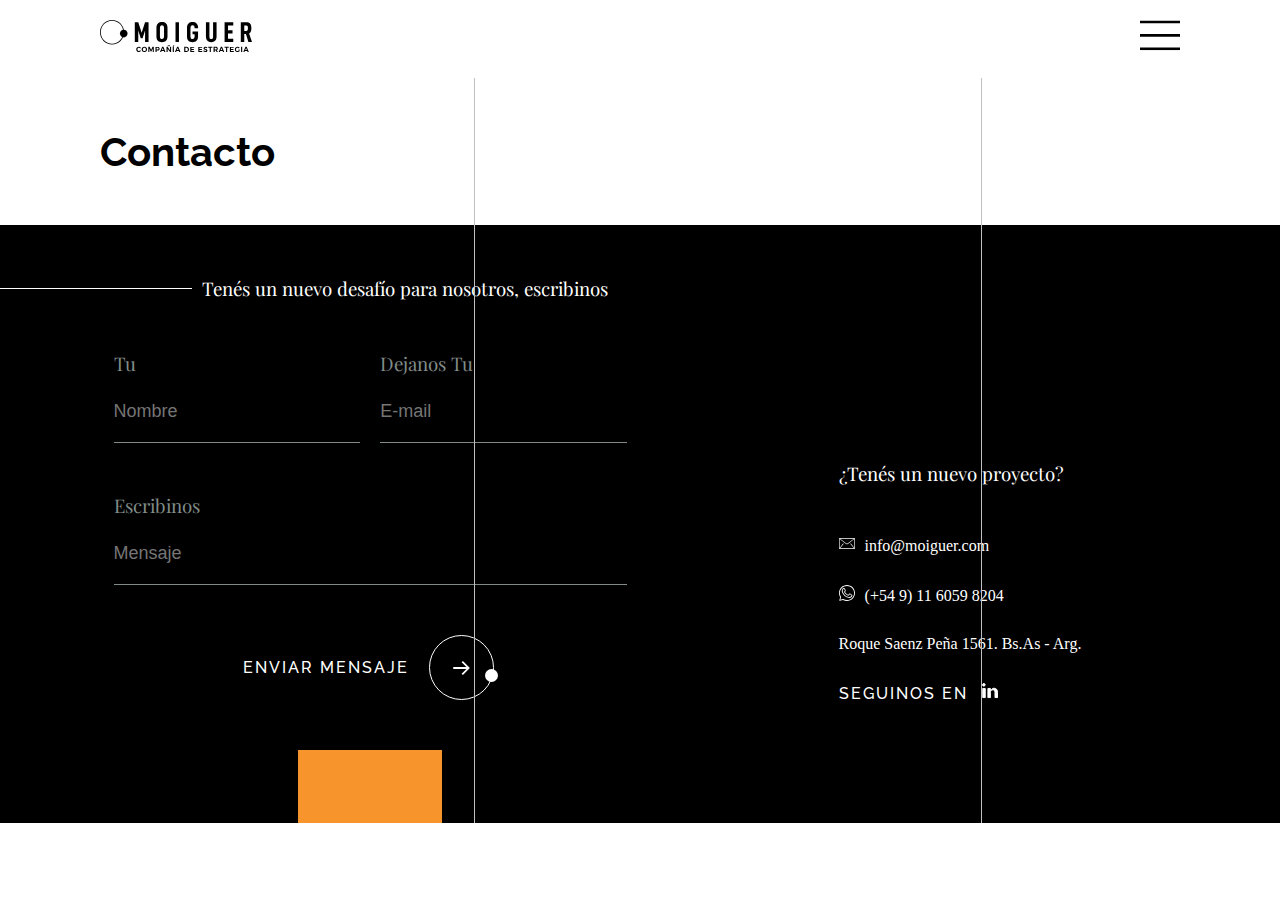
==== contacto.html @ b84cd999 "new" ====
<!DOCTYPE html>
<html lang="en">

<head>
    <meta charset="UTF-8">
    <meta name="viewport" content="width=device-width, initial-scale=1.0">
    <title>Document</title>
    <link rel="stylesheet" href="css/main.css">
    <link rel="preconnect" href="https://fonts.gstatic.com">
    <link href="https://fonts.googleapis.com/css2?family=Playfair+Display:ital@1&display=swap" rel="stylesheet">
    <link rel="preconnect" href="https://fonts.gstatic.com">
    <link href="https://fonts.googleapis.com/css2?family=Raleway:wght@100;300;400;500;800&display=swap" rel="stylesheet">
</head>

<body>
    <header>
        <nav>
            <div>
                <a href="index.html"><img src="imagenes/desktop/blog/logo.svg" alt=""></a>
            </div>
            <div id="bmenu"><img src="imagenes/desktop/blog/menu.svg" alt=""></div>
        </nav>
        <div id="menu">
            <div id="menuencabezado">
                <a href="index.html"><img src="imagenes/desktop/menu/logo.svg" alt=""></a>
                <img id="closemenu" src="imagenes/desktop/menu/cierre.svg" alt="">
            </div>
            <div>
                <ul>
                    <li>
                        <a href="quehacemos.html">
                            <h2>Qué hacemos</h2>
                        </a>
                    </li>
                    <li>
                        <a href="casos.html">
                            <h2>Casos</h2>
                        </a>
                    </li>
                    <li>
                        <a href="equipo.html">
                            <h2>Equipo</h2>
                        </a>
                    </li>
                    <li>
                        <a href="blog.html">
                            <h2>Blog</h2>
                        </a>
                    </li>
                    <li>
                        <a href="contacto.html">
                            <h2>Contacto</h2>
                        </a>
                    </li>
                    <li>
                        <div>
                            <a href="https://www.linkedin.com/company/compa-a-de-negocios-moiguer/" target="_blank"><img src="imagenes/desktop/menu/linkedin.svg" alt=""></a>
                        </div>
                    </li>
                </ul>
            </div>
        </div>
    </header>
    <section id="contacto">
        <div>
            <h1>Contacto</h1>
        </div>
        <div>
            <div id="subtitlecon">
                <div></div>
                <h3>Tenés un nuevo desafío para nosotros, escribinos</h3>
            </div>
            <div>
                <form action="">
                    <div>
                        <div>
                            <label for="nombre"><h3>Tu</h3></label>
                            <input type="text" name="nombre" placeholder="Nombre">
                        </div>
                        <div>
                            <label for="email"><h3>Dejanos Tu</h3></label>
                            <input type="text" name="email" placeholder="E-mail">
                        </div>
                        <div>
                            <label for="mensaje"><h3>Escribinos</h3></label>
                            <input type="text" name="mensaje" placeholder="Mensaje">
                        </div>
                        <div>
                            <h4>ENVIAR MENSAJE</h4>
                            <input type="image" src="imagenes/desktop/contacto/next.svg ">
                        </div>
                        <div>
                            <img src="imagenes/desktop/contacto/micelanea.svg " alt=" ">
                        </div>
                    </div>
                </form>
            </div>
        </div>
        <div id="contactways">
            <div>
                <h3>¿Tenés un nuevo proyecto?</h3>
                <div><span>info@moiguer.com</span></div>
                <div><span>(+54 9) 11 6059 8204</span></div>
                <div><span>Roque Saenz Peña 1561. Bs.As - Arg.</span></div>
                <div>
                    <h4>SEGUINOS EN</h4>
                    <a href="https://www.linkedin.com/company/compa-a-de-negocios-moiguer/" target="_blank"><img src="imagenes/desktop/contacto/linkedin.svg" alt=""></a>
                </div>
            </div>
        </div>
        <img src="imagenes/desktop/contacto/Group.svg" alt="">
    </section>
    <script src="js/menu.js "></script>
    <!-- The core Firebase JS SDK is always required and must be listed first -->
    <script src="/__/firebase/8.2.4/firebase-app.js"></script>

    <!-- TODO: Add SDKs for Firebase products that you want to use
     https://firebase.google.com/docs/web/setup#available-libraries -->

    <!-- Initialize Firebase -->
    <script src="/__/firebase/init.js"></script>
</body>

</html>
---- css/main.css ----
:root {
    --marqueelementsdisplayedlogos: 6;
    --marqueelementsdisplayedtest: 2;
    --marqueeelementswidth: 17vw;
}

@media screen and (max-width: 1080px) {
     :root {
        --marqueeelementswidth: 25vw;
        --marqueelementsdisplayedtest: 1;
    }
}

@media screen and (max-width: 600px) {
     :root {
        --marqueeelementswidth: 50vw
    }
}

* {
    margin: 0;
    padding: 0;
    box-sizing: border-box;
}

html,
body {
    width: 100%;
    overflow-x: hidden;
    font-size: 100%;
}

h3 {
    font-family: 'Playfair Display', serif !important;
}

h1 {
    font-family: 'Raleway', sans-serif;
}

section {
    width: 100%;
    margin-top: 78px;
}

.fondocirc {
    background-image: url('../imagenes/desktop/home/iso-fondo.svg');
    background-repeat: no-repeat;
    background-position: calc(100% + 50px) calc(100% + 100px);
    padding-bottom: 3.125rem;
}


/* NAVEGACION */

header {
    z-index: 98;
    position: fixed;
    width: 100%;
}

nav {
    background-color: white;
    width: 100%;
    display: flex;
    justify-content: space-between;
    user-select: none;
}

nav div {
    padding: 1.25rem 0;
}

nav div:first-child {
    margin-left: 6.25rem;
}

#bmenu {
    margin-right: 6.25rem;
    transition: 0.3s;
}

#bmenu:hover {
    transform: scale(0.9);
    cursor: pointer;
}


/* MENU DE DESPLAZAMIENTO */

#menu,
#filtro {
    transition: 0.5s;
    user-select: none;
    width: 0%;
    height: 100vh;
    background-color: black;
    position: absolute;
    right: 0;
    top: 0;
    z-index: 99;
    overflow: hidden;
    background-image: url('../imagenes/desktop/menu/group.svg');
    background-position: right;
    background-repeat: no-repeat;
    background-size: contain;
}

#menu>div,
#filtro>div {
    opacity: 0;
    transition: 2s;
}

#menuencabezado,
#filtro>div:first-child {
    margin: 0 6.25rem;
    margin-top: 1.25rem;
    display: flex;
    justify-content: space-between;
    align-items: center;
}

#closemenu {
    margin-top: 3.125rem;
    transition: 0.3s;
    cursor: pointer;
}

#closemenu:hover {
    transform: scale(0.8);
}

#menu>div:nth-child(2),
#filtro>div:nth-child(3) {
    margin-top: 3.125rem;
}

#menu ul,
#filtro ul {
    margin-left: 12.5rem;
    font-family: 'Raleway', sans-serif;
    list-style: none;
    display: flex;
    flex-direction: column;
    justify-content: space-evenly;
    color: white;
}

#menu li,
#filtro li {
    line-height: 3.125rem;
}

#menu a {
    text-decoration: none;
    color: white;
}

#menu h2,
#filtro h2 {
    font-weight: 400;
    font-size: 2.1rem;
    display: inline-block;
    position: relative;
}

#menu li:last-child div {
    height: 25px;
    position: relative;
}

#menu li:last-child img,
#filtro li:last-child img {
    height: 100%;
}

#menu li h2::before,
#menu li div::before,
#filtro li h2::before {
    content: url('../imagenes/desktop/menu/hover.svg');
    transition: 0.5s;
    width: 5px;
    display: block;
    line-height: 1.25rem;
    height: auto;
    position: absolute;
    top: 13px;
    left: -40px;
    opacity: 0;
}

#menu li h2:hover::before,
#menu li div:hover::before,
#menu li h2:hover,
#filtro li h2:hover,
#filtro li h2:hover::before {
    opacity: 1;
    font-weight: bold;
}


/* PRIMER SECTION */

#home {
    margin-top: 0;
}

#navindex {
    background-color: transparent;
}

#home1 {
    display: flex;
    background-image: url('../imagenes/desktop/home/fondo.jpeg');
    background-position: center;
    background-size: cover;
    flex-direction: column;
    height: 100vh;
    justify-content: space-around;
}

.titulos {
    margin: auto 0;
    margin-left: 6.25rem;
}

.titulos div:not(:first-child) {
    color: white;
}

.titulos div:first-child {
    margin-bottom: 0.9375rem;
}

.titulos div:first-child h3 {
    color: #F7942C;
    font-weight: 300;
    font-size: 2.1rem;
}

.titulos div:nth-child(2) h1 {
    font-size: 3.6rem;
    line-height: 3.75rem;
    font-weight: 800;
}

.titulos div:nth-child(3) {
    margin-top: 0.9375rem;
}

.titulos div:nth-child(3) p {
    font-weight: 100;
    font-family: 'Raleway', sans-serif;
    font-size: 1rem;
    line-height: 1.5rem;
}

#deco> :first-child {
    margin-right: 12.5rem;
}

#deco> :first-child img {
    width: 100%;
}

#deco {
    margin-bottom: 3.125rem;
    width: 50%;
}

#deco,
#puntitos {
    display: flex;
}

#puntitos>div {
    margin-right: 0.9375rem;
}

#home2 {
    overflow: hidden;
}


/* LOGOS CLIENTES */

.contlogos {
    width: 100%;
    overflow: hidden;
    padding-top: 6.25rem;
    margin-bottom: 6.25rem;
    position: relative;
    height: var(--marqueeelementswidth);
}

.logos {
    left: 0;
    position: absolute;
    display: flex;
    justify-content: space-evenly;
    animation-name: scrolllogos;
    animation-duration: 10s;
    animation-iteration-count: infinite;
    animation-timing-function: linear;
}

.contlogos:nth-child(2) .logos {
    animation-direction: reverse;
}

@keyframes scrolllogos {
    0% {
        transform: translateX(0%);
    }
    100% {
        transform: translateX(calc(-1 *var(--marqueelementslogos)*var(--marqueeelementswidth)));
    }
}

.logos>div {
    padding: 0 3.125rem;
    display: flex;
    width: var(--marqueeelementswidth);
    align-items: center;
    flex-shrink: 0;
    white-space: nowrap;
}

.logos img {
    width: 100%;
}


/* SLIDER INFORMACION */

#contslider {
    position: relative;
}

.bcambiar {
    margin: 0 3.125rem;
    width: 40px;
    position: absolute;
    top: 45%;
    transition: 0.5s;
    cursor: pointer;
    z-index: 10;
}

.bcambiar:first-child {
    transform: rotate(180deg) scale(1);
}

.bcambiar:first-child:hover {
    transform: rotate(180deg) scale(0.8);
}

.bcambiar:last-child {
    transform: scale(1) translate(0px);
    right: 0;
}

.bcambiar:last-child:hover {
    transform: scale(0.8);
}

.bcambiar img {
    width: 100%;
}

#sliderinfo {
    display: flex;
    justify-content: space-evenly;
    transition: 1s;
    z-index: 8;
}

.infos {
    display: flex;
    align-items: flex-start;
    margin: 0 auto;
}

.infos>div {
    width: 50%;
}

.infos h3 {
    display: inline-block;
    color: #F7942C;
    font-weight: 300;
    padding-bottom: 0.625rem;
    border-bottom: 1px solid #F7942C;
    margin-bottom: 2.5rem;
}

.infos h1 {
    font-size: 2.1rem;
    line-height: 2.5rem;
    margin-bottom: 2.5rem;
}

.infos p {
    font-family: 'Raleway', sans-serif;
    font-weight: 100;
    margin-bottom: 1.875rem;
}

.infos>div:first-child img {
    width: 100%;
}

.infos>div:last-child {
    padding-left: 1.25rem;
    padding-top: 3.125rem;
}

.infos>div:last-child img {
    cursor: pointer;
}


/* FORMULARIO MAIL */

.email form div {
    display: flex;
}

.email {
    margin: 0 auto;
    margin-top: 6.25rem;
    width: 70%;
}

.email input {
    border: 0;
    outline: none;
}

.email input[type=email] {
    font-family: 'Raleway', sans-serif;
    font-size: 1.8rem;
    margin-top: 0.625rem;
    border-bottom: 1px solid black;
    padding-bottom: 0.625rem;
    background-color: transparent;
    width: 100%;
}

.email input::placeholder {
    color: black;
}

.email input[type=image] {
    margin-left: 1.25rem;
    margin-bottom: 0.625rem;
    cursor: pointer;
}

.email label h3 {
    font-weight: 400;
    color: #F7942C;
    font-family: 'Playfair Display', serif;
}


/* FOOTER */

.footer {
    width: 100%;
    display: flex;
    justify-content: space-evenly;
    background-color: black;
}

.footer div {
    padding: 1.25rem 0;
    color: white;
    font-family: 'Raleway', sans-serif;
}

.footer h4 {
    font-weight: 500;
    font-size: 0.8rem;
    margin-bottom: 0.625rem;
    letter-spacing: 2px;
}

.footer span {
    font-weight: 300;
    font-size: 0.9rem;
    letter-spacing: 1px;
}

.footer a {
    text-decoration: none;
    color: white;
}

.footer div:first-child span::before {
    content: url('../imagenes/desktop/home/mail.svg');
    display: inline-block;
    margin-right: 0.625rem;
}

.footer div:nth-child(2) span::before {
    content: url('../imagenes/desktop/home/whatsapp.svg');
    display: inline-block;
    margin-right: 0.625rem;
}


/* TERCERA SECTION */

#casos {
    border-bottom: 1px solid rgba(0, 0, 0, 0.1);
}

#headcasos {
    width: 100%;
    display: flex;
    justify-content: space-between;
}

#headcasos>div {
    width: 50%;
}

#headcasos1 {
    margin-left: 6.25rem;
    display: flex;
    flex-wrap: wrap;
}

#headcasos2 {
    text-align: end;
    padding-top: 1.875rem;
}

#headcasos1>div:first-child {
    width: 100%;
    font-family: 'Raleway', sans-serif;
    font-weight: bold;
    font-size: 1.5rem;
}

#headcasos1>div:nth-child(2) {
    width: 150px;
    margin-right: 2.5rem;
}

#headcasos1>div:nth-child(2) h3 {
    color: #F7942C;
    border-bottom: 1px solid #F7942C;
    line-height: 3.125rem;
    font-weight: 100;
}

#headcasos1>div:last-child {
    cursor: pointer;
}

#filtro {
    width: 100%;
    height: 0vh;
    z-index: 100;
}

#closefiltro {
    transition: 0.3s;
    cursor: pointer;
}

#closefiltro:hover {
    transform: scale(0.8);
}

.contitle {
    width: 100%;
    padding-left: 6.25rem;
}

.contitle h1 {
    margin-top: 1.875rem;
    color: white;
    font-size: 2.1rem;
    font-weight: 500;
}


/* CASOS */

#imgcasos {
    margin-top: 3.125rem;
    margin: 0 auto;
    margin-top: 3.125rem;
    width: 90%;
}

.cont4 {
    display: none;
    grid-template-columns: repeat(2, 1fr);
    grid-template-areas: "caso1 caso2 ""caso3 caso2 ""caso3 caso4";
    width: 100%;
    grid-gap: 20px;
    margin-bottom: 1.25rem;
}

.cont6 {
    width: 100%;
    display: grid;
    grid-template-columns: repeat(3, 1fr);
    grid-template-areas: "caso1 caso2 caso3""caso4 caso2 caso6""caso4 caso5 caso6";
    grid-gap: 20px;
    margin-bottom: 1.25rem;
}

.cont6>div,
.cont4>div {
    position: relative;
    overflow: hidden;
}

.caso1 {
    grid-area: caso1;
}

.caso2 {
    grid-area: caso2;
}

.caso3 {
    grid-area: caso3;
}

.caso4 {
    grid-area: caso4;
}

.caso5 {
    grid-area: caso5;
}

.caso6 {
    grid-area: caso6;
}

.cont6>div>img,
.cont4>div>img {
    width: 100%;
    height: 100%;
    object-fit: cover;
}

.previewcasos {
    width: 100%;
    height: 100%;
    position: absolute;
    top: 0;
    left: 0;
    background-color: rgba(0, 0, 0, 0.5);
    color: white;
    display: flex;
    flex-direction: column;
    justify-content: center;
    align-items: center;
    text-align: center;
    transition: 0.3s;
    opacity: 0;
}

.previewcasos img {
    width: 50px;
    transform: rotate(220deg);
    color: white;
}

.previewcasos h1 {
    font-weight: 400;
    font-size: 2.1rem;
    margin: 0.625rem 0;
}

.previewcasos h3 {
    font-weight: 100;
}

.cont6>div:hover .previewcasos,
.cont4>div:hover .previewcasos {
    cursor: url(../imagenes/desktop/casos/mouse.svg), pointer;
    opacity: 1;
}

#descaso {
    padding-top: 4.75rem;
    position: fixed;
    width: 100%;
    overflow: auto;
    top: 0;
    transform: scale(0);
    transition: 0.3s;
    overflow-y: scroll;
    z-index: 10;
    height: 100%;
    background-color: white;
}

#descaso>div:first-child {
    padding-bottom: 3.125rem;
    border-bottom: 1px solid rgba(0, 0, 0, 0.1);
}

#headercaso {
    display: flex;
    justify-content: space-between;
    padding: 0 6.25rem;
    margin-bottom: 2.5rem;
    padding-top: 3.125rem;
}

#headercaso img:last-child {
    cursor: pointer;
    transition: 0.3s;
}

#headercaso img:last-child:hover {
    transform: scale(0.8);
}

#fondocaso {
    height: 75vh;
    background-image: url('../imagenes/desktop/internacasos/fondocaso.jpeg');
    background-size: cover;
    background-position: center;
}

#infocaso {
    width: 80% !important;
    margin: 0 auto;
    display: flex;
    flex-wrap: wrap;
    margin-bottom: 3.125rem;
    justify-content: center;
}

#infocaso> :first-child {
    width: 100%;
    text-align: center;
    padding: 2.5rem 0;
    font-family: 'Playfair Display', serif;
    font-size: 1.7rem;
}

#infocaso>div:not(:first-child) {
    width: 45%;
    font-family: 'Raleway', sans-serif;
}

#infocaso span {
    font-size: 1.25rem;
    color: #7CBEE8;
}

#infocaso> :nth-child(2) p {
    margin-bottom: 1.25rem;
    font-size: 1.25rem;
}

#infocaso> :last-child {
    background-color: #7CBEE8;
    padding: 3.125rem;
    color: white;
}

#infocaso> :last-child p:first-child {
    margin-bottom: 1.25rem;
    font-family: 'Playfair Display', serif;
}

#infocaso> :last-child p:last-child {
    line-height: 1.875rem;
    font-size: 0.8rem;
    word-spacing: 5px;
    letter-spacing: 2px;
}

#descimgs {
    display: flex;
    justify-content: space-between;
}

#descimgs img {
    width: 23%;
}

#extracaso {
    margin-top: 3.125rem;
}

#extracaso p {
    font-family: 'Raleway', sans-serif;
    line-height: 1.5rem;
}

#extracasodesk {
    display: flex;
}

#extracasodesk img {
    margin: 0 6.25rem;
    margin-top: 3.125rem;
}

#extracasodesk p {
    width: 70%;
    column-count: 2;
    column-gap: 20px;
}

#extracasomob {
    display: none;
    margin-bottom: 3.125rem;
}

#extracasomob img {
    margin: 1.25rem 0;
    width: 40%;
}

#extracasomob p {
    width: 90%;
    margin: 0 auto;
}

#descaso .email {
    margin-top: 0;
}

#casos>.email {
    margin-top: 9.375rem;
}


/* QUEHACEMOS QUEHACEMOS QUEHACEMOS QUEHACEMOS QUEHACEMOS QUEHACEMOS QUEHACEMOS QUEHACEMOS QUEHACEMOS QUEHACEMOS QUEHACEMOS QUEHACEMOS QUEHACEMOS QUEHACEMOS*/

#quehacemos>div:first-child {
    position: relative;
    background-image: url('../imagenes/desktop/quehacemos/fondo1.jpeg');
    flex-direction: column;
}

#quehacemos>div:first-child,
#quehacemos>div:nth-child(3) {
    background-position: center;
    background-size: cover;
    background-repeat: no-repeat;
    height: 65vh;
    display: flex;
}

#quehacemos .titulos h1 {
    font-size: 2.8rem;
    line-height: 2.8125rem;
}

#quehacemos .titulos h3 {
    font-size: 1.9rem;
}

#quehacemos .titulos p {
    font-size: 0.8rem;
}

#quehacemos>div:first-child>div:last-child {
    position: absolute;
    bottom: -10px;
}

#infoqh>div:first-child {
    margin-top: 2.5rem;
    text-align: center;
    position: relative;
    margin-bottom: 3.125rem;
}

#infoqh>div:first-child h3 {
    color: #F7942C;
    margin-bottom: 1.25rem;
    font-weight: 400;
}

#infoqh>div:first-child p {
    font-family: 'Raleway', sans-serif;
    display: inline-block;
    line-height: 1.5rem;
}

#infoqh>div:first-child span {
    position: absolute;
    writing-mode: vertical-rl;
    font-family: 'Raleway', sans-serif;
    font-size: 0.625rem;
    height: 100px;
    top: 0px;
    right: 150px;
    margin-right: 0.3125rem;
}

#infoqh>div:first-child span::after {
    content: url(../imagenes/desktop/quehacemos/arrow.svg);
    display: inline-block;
    margin-top: 0.3125rem;
}

#rubros {
    display: flex;
    width: 100%;
    justify-content: space-evenly;
}

#rubros>div {
    text-align: center;
}

#rubros>div>* {
    margin-bottom: 1.25rem;
    font-family: 'Raleway', sans-serif;
}

#rubros span {
    letter-spacing: 1px;
    font-weight: bold;
}

#rubros>div>span {
    display: block;
}

#rubros>div>img {
    width: 50px;
    height: 50px;
}

#rubros>div>h3 {
    font-weight: 400;
    font-size: 1.5rem;
}

#rubros>div>p {
    font-size: 0.8rem;
    line-height: 1.375rem;
}

#rubros>div>p:nth-child(4) {
    word-spacing: 4px;
    letter-spacing: 1px;
}

#rubros>div>p:nth-child(5) {
    color: #818C89;
}

#rubros>div>div {
    display: flex;
    justify-content: center;
    align-items: center;
}

#rubros>div>div span {
    margin-right: 0.625rem;
}

#negocio span {
    color: #03579F;
}

#branding span {
    color: #F7942C;
}

#comunic span {
    color: #F8CD3C;
}

#digital span {
    color: #7CBEE8;
}

#research span {
    color: #E83728;
}

#quehacemos>div:nth-child(3) {
    margin-top: 6.25rem;
    background-image: url('../imagenes/desktop/quehacemos/fondo2.png');
}

#quehacemos .contlogos:first-child {
    margin-bottom: 0;
}

#comillas {
    text-align: center;
}

#conttest {
    width: 100%;
    overflow-x: hidden;
    position: relative;
}

#testimonios {
    display: flex;
    animation-duration: 80s;
    animation-iteration-count: infinite;
    animation-timing-function: linear;
    animation-name: testimonios;
}

@keyframes testimonios {
    0% {
        transform: translateX(0%);
    }
    100% {
        transform: translateX(calc(-1 *var(--marqueelementstest)*45vw));
    }
}

.testimonio {
    padding: 0 1.5625rem;
    display: flex;
    flex-direction: column;
    width: 45vw;
    flex-shrink: 0;
}

.testimonio>* {
    margin-bottom: 0.625rem;
}

.testimonio span {
    font-family: 'Playfair Display', serif;
    color: #F7942C;
}

.testimonio p {
    font-family: 'Raleway', sans-serif;
    line-height: 1.5rem;
}


/* EQUIPO */

#equipo {
    border-bottom: 1px solid rgba(0, 0, 0, 0.1);
}

#equipoinfo {
    display: flex;
    flex-wrap: wrap;
    position: relative;
}

#equipo>div:first-child {
    background-image: url(../imagenes/desktop/equipo/fondo.jpeg);
    background-position: center;
    background-size: cover;
    height: 65vh;
    display: flex;
}

#equipoinfo>div:first-child {
    text-align: center;
    width: 80%;
    margin: 0 auto;
    margin-top: 1.5625rem;
    margin-bottom: 3.125rem;
}

#equipoinfo>div:first-child p {
    font-family: 'Playfair Display', serif;
    display: inline-block;
    font-size: 1.35rem;
}

#equipoinfo>div:first-child span {
    writing-mode: vertical-rl;
    font-family: 'Raleway', sans-serif;
    font-size: 0.625rem;
    height: 100px;
    margin-left: 3.125rem;
    margin-top: 0.625rem;
}

#equipoinfo>div:first-child span::after {
    content: url(../imagenes/desktop/equipo/arrow.svg);
    display: inline-block;
    margin-top: 0.3125rem;
}

#equipoinfo>div:nth-child(2) {
    position: absolute;
    align-self: center
}

#contperfil {
    width: 65vw;
    margin: 0 auto;
    display: flex;
    flex-wrap: wrap;
    justify-content: space-between;
}

.perfiles {
    width: 32%;
    margin-bottom: 3.125rem;
    text-align: center;
}

.perfiles>* {
    margin-bottom: 0.625rem;
}

.perfiles img {
    width: 100%;
    margin-bottom: 1.25rem;
}

.perfiles a {
    width: 20px;
    display: inline-block;
    text-decoration: none;
}

.perfiles h3 {
    color: #F7942C;
    font-weight: 100;
}

.perfiles h1 {
    font-weight: 400;
    font-size: 1.75rem;
}

.perfiles p {
    font-family: 'Raleway', sans-serif;
    font-weight: 300;
    font-size: 0.9rem;
    line-height: 1.25rem;
    margin-bottom: 1.25rem;
    line-height: 1.5rem;
}

#equipo .email {
    margin-top: 3.125rem;
}

.imgperfiles {
    position: relative;
}

.imgperfiles::before {
    content: '';
    position: absolute;
    display: block;
    top: 0;
    left: 0;
    width: 100%;
    height: 100%;
    opacity: 0;
    background-color: white;
    transition: 0.3s;
}

.imgperfiles:hover::before {
    opacity: 1;
}


/* BLOG */

#blog {
    margin-top: 6.25rem;
    border-bottom: 1px solid rgba(0, 0, 0, 0.1);
}

#blog>div:not(.email) {
    width: 70%;
    margin: 0 auto;
    margin-bottom: 3.125rem;
}

#blog>div:first-child {
    text-align: center;
}

#blog>div:first-child h3 {
    color: #F7942C;
    font-weight: 100;
    font-size: 1.75rem;
}

#blog>div:first-child h1 {
    font-size: 2rem;
}

.contblogs {
    display: flex;
    justify-content: space-between;
    flex-wrap: wrap;
}

.contblogs>div:nth-child(1n+1) {
    width: 100%;
}

.contblogs>div:nth-child(3n+1) div:nth-child(2) {
    width: 60%;
}

.contblogs>div:nth-child(3n+2),
.contblogs>div:nth-child(3n+3) {
    width: 49%;
}

.blogs>div:first-child img {
    width: 100%;
    height: 100%;
    object-fit: cover;
}

.blogs>div:nth-child(2) {
    text-align: center;
    margin: 0 auto;
    margin-bottom: 3.125rem;
}

.blogs>div:nth-child(2)>*:not(p) {
    margin-bottom: 0.625rem;
}

.blogs>div:nth-child(2) img {
    margin-top: 0.625rem;
    width: 50px;
    height: 50px;
}

.blogs h3 {
    color: #F7942C;
    font-weight: 100;
}

.blogs h1 {
    font-weight: 400;
    font-size: 2rem;
}

.blogs p {
    font-family: 'Raleway', sans-serif;
    line-height: 1.5rem;
    font-size: 0.9rem;
    color: #818C89;
}

.catbrandingimg {
    transform: rotate(90deg);
}

.catdigitalimg {
    transform: rotate(-140deg);
}

.catresearchimg {
    transform: rotate(150deg);
}

.catcomunicimg {
    transform: rotate(-90deg);
}

#blog .email {
    margin-top: 9.375rem;
}

#blog .blogs,
#masblogs .blogs {
    cursor: url(../imagenes/desktop/blog/mouse.svg), pointer;
    position: relative;
}

#blog .blogs::after,
#masblogs .blogs::after {
    content: '';
    position: absolute;
    width: 100%;
    height: 99%;
    margin: auto 0;
    top: 0;
    left: 0;
    background-color: rgba(0, 0, 0, 0.2);
    opacity: 0;
    transition: 0.4s;
}

#blog .blogs:hover::after,
#masblogs .blogs:hover::after {
    opacity: 1;
}


/*INTERNABLOGS*/

#internablogs {
    width: 90%;
    margin: 0 auto;
    padding-bottom: 3.125rem;
}

#internablogs>.blogs>div:nth-child(2) p {
    font-family: 'Playfair Display', serif;
    color: black;
    font-size: 1.5rem;
    line-height: 1.875rem;
}

#infointernablogs {
    padding-top: 4.75rem;
    padding-bottom: 3.125rem;
    width: 90%;
    margin: 0 auto;
}

#infointernablog>div:nth-child(2) {
    width: 60%;
    margin: 0 auto;
    margin-bottom: 3.125rem;
}

#infointernablog>div:nth-child(3) {
    display: flex;
    justify-content: space-between;
    margin-bottom: 3.125rem;
}

#infointernablog>div:nth-child(3)>div {
    width: 48%;
}

#infointernablog>div:nth-child(3) img {
    width: 100%;
}

#infointernablog>div:nth-child(4) {
    display: flex;
    justify-content: space-between;
    align-items: center;
    margin-bottom: 3.125rem;
}

#infointernablog>div:nth-child(4) div {
    width: 30%;
}

#infointernablog>div:nth-child(4) div:nth-child(odd) {
    height: 1px;
    background-color: #F7942C;
    ;
}

#infointernablog>div:nth-child(4) div:nth-child(2) {
    width: auto;
    text-align: center;
}

#masblogs {
    display: flex;
    justify-content: space-between;
    align-items: flex-start;
}

#masblogs>div {
    width: 30%;
}


/*CONTACTO*/

#contacto {
    display: flex;
    flex-wrap: wrap;
    overflow: hidden;
    position: relative;
}

#contacto>div:first-child {
    margin: 3.125rem 0;
    width: 100%;
    margin-left: 6.25rem;
}

#contacto>div:first-child h1 {
    font-size: 2.5rem;
}

#contacto>div:not(:first-child) {
    width: 50%;
    border-top: 1px solid black;
    color: white;
    background-color: black;
}

#contacto>div:nth-child(2)>div:nth-child(2) {
    margin-left: 6.25rem;
}

#subtitlecon {
    color: white;
    display: flex;
    align-items: center;
    margin-top: 3.125rem;
    margin-bottom: 3.125rem;
}

#subtitlecon>div:first-child {
    width: 30%;
    height: 1px;
    background-color: white;
    margin-right: 0.625rem;
}

#contacto form>div {
    justify-content: space-between;
    width: 95%;
    margin: 0 auto;
    display: flex;
    flex-wrap: wrap;
}

#contacto form label {
    display: block;
    margin-bottom: 1.5625rem;
    color: #818C89;
}

#contacto h3 {
    font-weight: 300;
}

#contacto form input:not([type=image]) {
    background-color: black;
    border: 0;
    outline: none;
    margin-bottom: 3.125rem;
    padding-bottom: 1.25rem;
    border-bottom: 1px solid #818C89;
    color: white;
    font-size: 1.125rem;
}

#contacto form::placeholder {
    color: #818C89;
}

#contacto form>div div:first-child,
#contacto form>div div:nth-child(2) {
    width: 48%;
}

#contacto input:not([type=image]) {
    width: 100%;
}

#contacto form>div div:nth-child(3),
#contacto form>div div:last-child {
    width: 100%;
}

#contacto form>div div:nth-child(4) {
    justify-content: center;
    width: 100%;
    display: flex;
    align-items: center;
    margin: 0 auto;
    margin-bottom: 3.125rem;
}

#contacto form>div div:last-child {
    text-align: center;
}

#contacto form>div div:last-child img {
    height: 100%;
}

#contacto input:active label,
#contacto input:active {
    color: white;
}

#contacto h4 {
    letter-spacing: 2px;
    font-family: 'Raleway', sans-serif;
    margin-right: 1.25rem;
    display: inline;
    font-weight: 500;
}

#contacto form input[type=image] {
    cursor: pointer;
    border: none;
}

#contactways {
    display: flex;
    justify-content: center;
}

#contactways>div:first-child {
    margin-top: 14.6875rem;
}

#contactways div:nth-child(2) span::before {
    content: url('../imagenes/desktop/home/mail.svg');
    display: inline-block;
    margin-right: 0.625rem;
}

#contactways div:nth-child(3) span::before {
    content: url('../imagenes/desktop/home/whatsapp.svg');
    display: inline-block;
    margin-right: 0.625rem;
}

#contactways h3,
#contactways span {
    font-weight: 100;
}

#contactways>div>* {
    margin-bottom: 1.875rem;
}

#contactways h3 {
    margin-bottom: 3.125rem;
}

#contactways h4 {
    margin-right: 0.625rem;
}

#contacto>:last-child {
    position: absolute;
    width: 63%;
    height: 120%;
    right: 0;
    top: -10%;
}

@media screen and (max-width: 300px) {
    html {
        font-size: 4vw !important;
    }
    .fondocirc {
        background-size: contain;
    }
}

@media screen and (min-width: 280px) and (max-width:400px) {
    .fondocirc {
        background-size: contain;
        background-position: calc(100% + 1.2rem) calc(100% + 1.2rem);
    }
}

@media screen and (max-width: 600px) {
    html {
        font-size: 3vw;
    }
    nav>div,
    #menuencabezado,
    #filtro>div:first-child {
        margin: 0 10px !important;
        padding-top: 2rem;
    }
    #menu ul,
    #filtro ul {
        margin-left: 5rem;
    }
    #home1,
    #quehacemos>:first-child,
    #quehacemos>:nth-child(3),
    #equipo>:first-child {
        background-image: none !important;
        background-color: black;
    }
    .titulos {
        margin: auto;
    }
    #puntitos {
        margin-right: 2rem;
    }
    #quehacemos>div:first-child>div:last-child {
        width: 80vw;
    }
    #quehacemos>div:first-child>div:last-child img {
        width: 100%;
    }
    #deco {
        justify-content: space-between;
        width: 100%;
    }
    #deco> :first-child {
        margin: 0;
        width: 50%;
    }
    .infos {
        display: block;
    }
    .infos>div {
        width: auto;
    }
    .infos>div:last-child {
        padding-left: 0;
        padding-top: 1.25rem;
    }
    .email {
        width: 95%;
    }
    .fondocirc {
        background-position: calc(100% + 1.2rem) calc(100% + 1.2rem);
    }
    .footer {
        flex-direction: column;
        padding-left: 3.125rem;
    }
    .bcambiar {
        top: 50%;
        width: 20px;
    }
    #closemenu {
        margin: 0;
    }
    #menu,
    #filtro {
        background-size: cover;
        background-position-x: -80px;
    }
    .contitle {
        padding-left: 1.25rem;
    }
    .contitle h1 {
        font-size: 3rem;
    }
    #filtro>div:nth-child(3) {
        margin-top: 0;
    }
    #headcasos>div:last-child {
        width: 25%;
    }
    #headcasos1 {
        width: 75% !important;
        margin-left: 10px;
    }
    #headcasos1>div:nth-child(2) {
        width: 135px;
    }
    #openfiltro img {
        width: 60px;
    }
    .cont6 {
        display: block;
        margin-bottom: 0;
    }
    .cont6:last-child {
        padding-bottom: 1.25rem;
    }
    .caso {
        margin-bottom: 1.25rem;
    }
    #headercaso {
        justify-content: space-around;
        padding-right: 0;
        padding-left: 0;
    }
    #headercaso :first-child {
        width: 55%;
    }
    #headercaso :last-child {
        width: 50px;
    }
    #fondocaso {
        height: 50vh;
    }
    #infocaso>div:not(:first-child) {
        width: auto;
    }
    #descimgs {
        width: 90%;
        margin: 0 auto;
    }
    #descimgs img:not(:first-child) {
        display: none;
    }
    #descimgs img:first-child {
        width: 100%;
        margin: 0 auto;
    }
    #extracasodesk {
        display: none;
    }
    #extracasomob {
        display: block;
        padding-bottom: 4.5rem;
    }
    #infoqh>div:first-child span,
    #equipoinfo>:first-child span,
    #equipoinfo> :nth-child(2) {
        display: none;
    }
    #rubros {
        flex-wrap: wrap;
    }
    #rubros>div {
        width: 100%;
        margin-bottom: 3.125rem;
    }
    .testimonio {
        width: 90vw;
    }
    #contperfil {
        width: 80vw;
    }
    .perfiles {
        width: 100%;
    }
    .perfiles a {
        width: 25px;
    }
    .contblogs {
        width: 90% !important;
    }
    .blogs:not(#masblogs>div) {
        width: 100% !important;
    }
    #blog .blogs div:nth-child(2) {
        width: 100% !important;
    }
    #blog .blogs>div:first-child {
        height: 70vh;
    }
    #infointernablog>div:nth-child(2) {
        width: 100%;
    }
    #infointernablog>div:nth-child(3) {
        flex-direction: column;
    }
    #infointernablog>div:nth-child(3)>div:first-child {
        order: 2;
        width: 100%;
    }
    #infointernablog>div:nth-child(3)>div {
        width: 100%;
        margin-bottom: 3.125rem;
    }
    #masblogs>div:last-child {
        display: none;
    }
    #masblogs>div {
        width: 48%;
    }
    #contacto>div:first-child {
        margin-left: 1.5625rem;
    }
    #contacto>div:not(:first-child) {
        width: 100% !important;
    }
    #contacto>div:nth-child(2) {
        padding-left: 1.25rem;
    }
    #subtitlecon>div:first-child {
        display: none;
    }
    #contactways {
        background-color: white !important;
        color: black !important;
        background-image: url('../imagenes/mobile/Contacto/iso-fondo-contact.svg');
        background-position: bottom right;
        background-size: cover;
        background-repeat: no-repeat;
        padding-bottom: 60%;
    }
    #contacto>div:nth-child(2)>div:nth-child(2) {
        margin-left: 0;
    }
    #contactways>img {
        display: none;
    }
    #contacto form div>div:last-child {
        height: 70px;
        width: 60%;
        margin: 0 auto;
        transform: translateY(35px);
    }
    #contacto form div>div:last-child img {
        width: 100%;
        object-fit: cover;
    }
    #contactways h4 {
        font-weight: bold;
    }
    #contactways>div:first-child {
        margin-top: 6.6875rem;
    }
    #contacto>:last-child {
        display: none;
    }
    #descimgs img:not(:first-child) {
        display: none;
    }
    #descimgs img:first-child {
        width: 100%;
        margin: 0 auto;
    }
    #extracasodesk {
        display: none;
    }
    #extracasomob {
        display: block;
    }
    #infoqh>div:first-child span,
    #equipoinfo>:first-child span,
    #equipoinfo> :nth-child(2) {
        display: none;
    }
    #rubros {
        flex-wrap: wrap;
    }
    #rubros>div {
        width: 100%;
    }
    .testimonio {
        width: 90vw;
    }
    #contperfil {
        width: 80vw;
    }
    .perfiles {
        width: 100%;
    }
    .perfiles:last-child {
        padding-bottom: 3.125rem;
    }
    .perfiles a {
        width: 25px;
    }
}

@media screen and (max-width: 768px) {
    #menu>div:last-child,
    #filtro>div:last-child {
        height: 70vh;
    }
    #menu ul,
    #filtro ul {
        height: 75%;
    }
}

@media screen and (min-width:600px) and (max-width: 1024px) {
    #contacto>:last-child {
        display: none;
    }
    html {
        font-size: 1.5vw;
    }
    .infos>div:last-child img {
        width: 50px;
    }
    .cont6 {
        display: none;
    }
    .cont4 {
        display: grid;
    }
    #descimgs img:last-child {
        display: none;
    }
    #descimgs img {
        width: 32%;
    }
}

@media screen and (min-height:250px) and (max-height:500px) {
    html {
        font-size: 2.3vh;
    }
    .fondocirc {
        background-position: calc(100% + 50px) calc(100% + 100px);
    }
    #menu,
    #filtro {
        background-position: right;
    }
    #menu li:last-child img,
    #filtro li:last-child img {
        height: 3.5vh;
    }
}
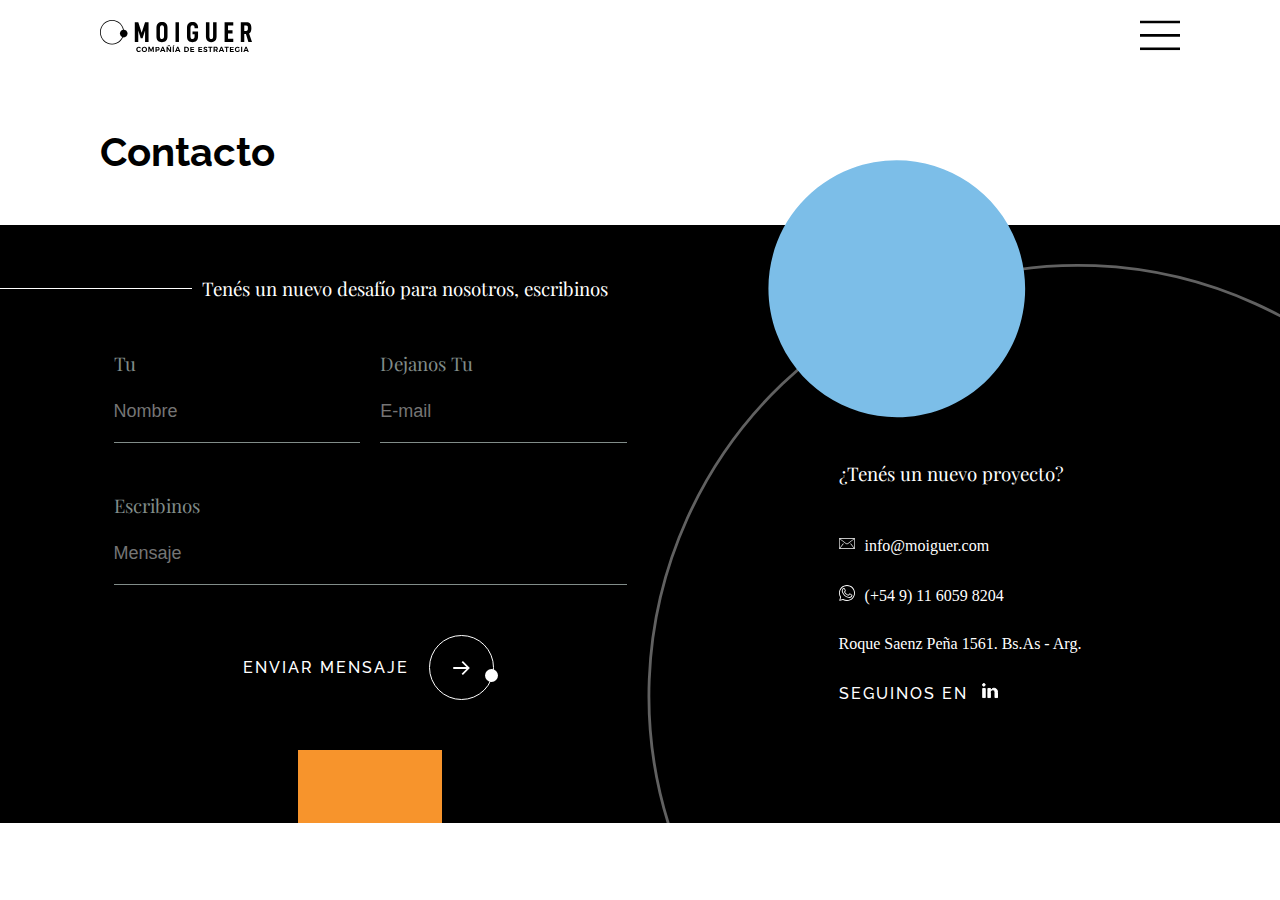
==== commit 90c7ee38: "new" ====
--- a/contacto.html
+++ b/contacto.html
@@ -108,17 +108,9 @@
                 </div>
             </div>
         </div>
-        <img src="imagenes/desktop/contacto/Group.svg" alt="">
+        <img src="imagenes/desktop/contacto/group.svg" alt="">
     </section>
     <script src="js/menu.js "></script>
-    <!-- The core Firebase JS SDK is always required and must be listed first -->
-    <script src="/__/firebase/8.2.4/firebase-app.js"></script>
-
-    <!-- TODO: Add SDKs for Firebase products that you want to use
-     https://firebase.google.com/docs/web/setup#available-libraries -->
-
-    <!-- Initialize Firebase -->
-    <script src="/__/firebase/init.js"></script>
 </body>
 
 </html>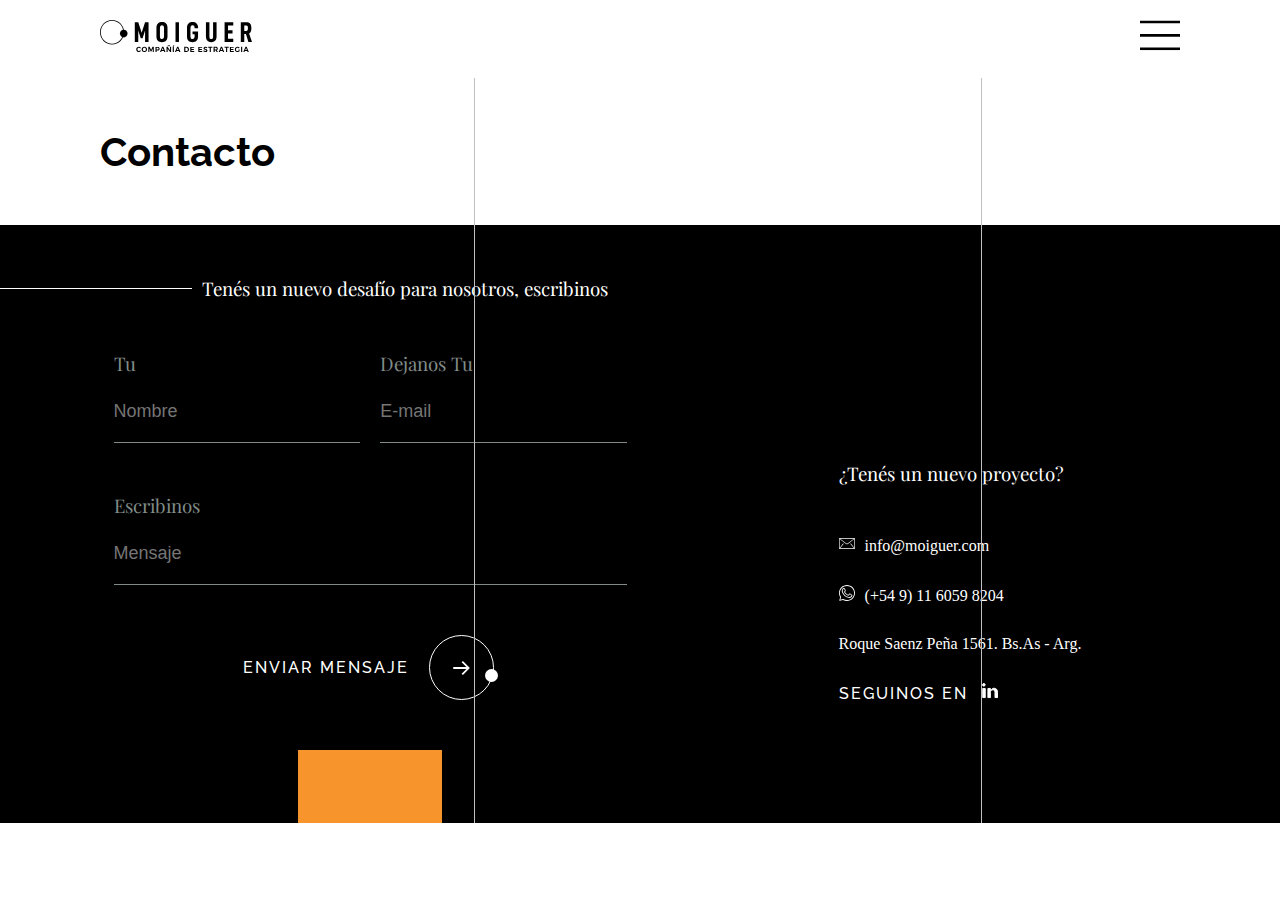
==== commit b6220674: "new" ====
--- a/contacto.html
+++ b/contacto.html
@@ -108,7 +108,7 @@
                 </div>
             </div>
         </div>
-        <img src="imagenes/desktop/contacto/group.svg" alt="">
+        <img src="imagenes/Desktop/Contacto/group.svg" alt="">
     </section>
     <script src="js/menu.js "></script>
 </body>
